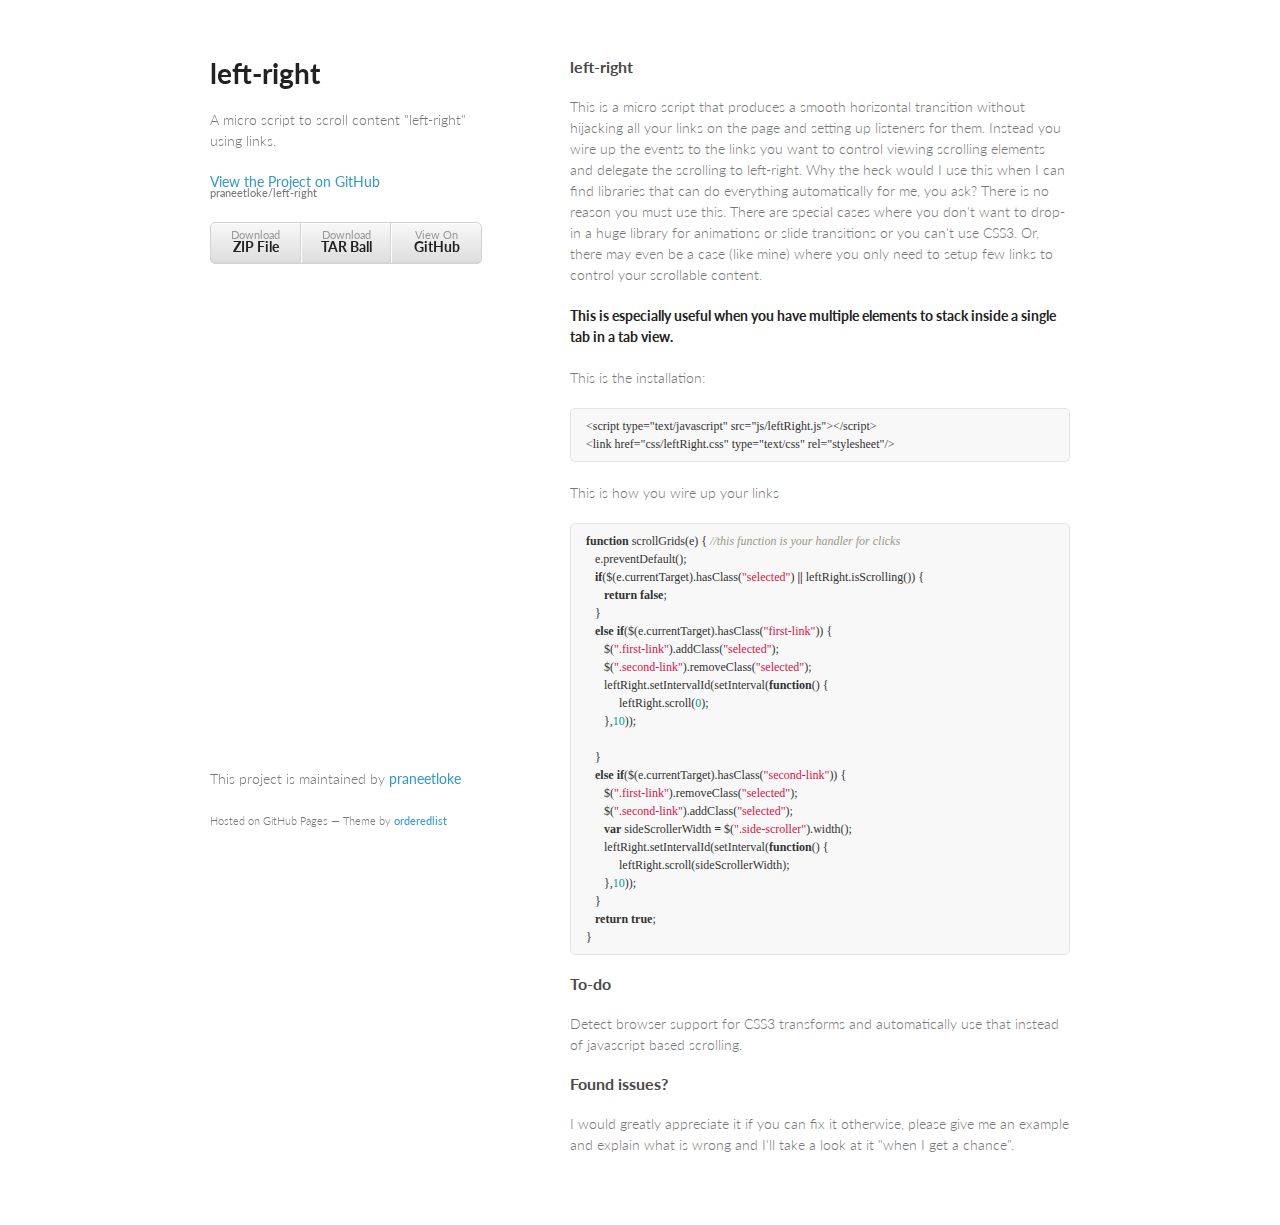
==== index.html @ 132b5b65 "Create gh-pages branch via GitHub" ====
<!doctype html>
<html>
  <head>
    <meta charset="utf-8">
    <meta http-equiv="X-UA-Compatible" content="chrome=1">
    <title>left-right by praneetloke</title>

    <link rel="stylesheet" href="stylesheets/styles.css">
    <link rel="stylesheet" href="stylesheets/pygment_trac.css">
    <meta name="viewport" content="width=device-width, initial-scale=1, user-scalable=no">
    <!--[if lt IE 9]>
    <script src="//html5shiv.googlecode.com/svn/trunk/html5.js"></script>
    <![endif]-->
  </head>
  <body>
    <div class="wrapper">
      <header>
        <h1>left-right</h1>
        <p>A micro script to scroll content &quot;left-right&quot; using links.</p>

        <p class="view"><a href="https://github.com/praneetloke/left-right">View the Project on GitHub <small>praneetloke/left-right</small></a></p>


        <ul>
          <li><a href="https://github.com/praneetloke/left-right/zipball/master">Download <strong>ZIP File</strong></a></li>
          <li><a href="https://github.com/praneetloke/left-right/tarball/master">Download <strong>TAR Ball</strong></a></li>
          <li><a href="https://github.com/praneetloke/left-right">View On <strong>GitHub</strong></a></li>
        </ul>
      </header>
      <section>
        <h3>left-right</h3>

<p>This is a micro script that produces a smooth horizontal transition without hijacking all your links on the page and setting up listeners for them. Instead you wire up the events to the links you want to control viewing scrolling elements and delegate the scrolling to left-right. Why the heck would I use this when I can find libraries that can do everything automatically for me, you ask? There is no reason you must use this. There are special cases where you don't want to drop-in a huge library for animations or slide transitions or you can't use CSS3. Or, there may even be a case (like mine) where you only need to setup few links to control your scrollable content. </p>

<p><strong>This is especially useful when you have multiple elements to stack inside a single tab in a tab view.</strong></p>

<p>This is the installation:</p>

<pre><code>&lt;script type="text/javascript" src="js/leftRight.js"&gt;&lt;/script&gt;
&lt;link href="css/leftRight.css" type="text/css" rel="stylesheet"/&gt;
</code></pre>

<p>This is how you wire up your links</p>

<div class="highlight"><pre><span class="kd">function</span> <span class="nx">scrollGrids</span><span class="p">(</span><span class="nx">e</span><span class="p">)</span> <span class="p">{</span> <span class="c1">//this function is your handler for clicks</span>
   <span class="nx">e</span><span class="p">.</span><span class="nx">preventDefault</span><span class="p">();</span>
   <span class="k">if</span><span class="p">(</span><span class="nx">$</span><span class="p">(</span><span class="nx">e</span><span class="p">.</span><span class="nx">currentTarget</span><span class="p">).</span><span class="nx">hasClass</span><span class="p">(</span><span class="s2">"selected"</span><span class="p">)</span> <span class="o">||</span> <span class="nx">leftRight</span><span class="p">.</span><span class="nx">isScrolling</span><span class="p">())</span> <span class="p">{</span>
      <span class="k">return</span> <span class="kc">false</span><span class="p">;</span>
   <span class="p">}</span>
   <span class="k">else</span> <span class="k">if</span><span class="p">(</span><span class="nx">$</span><span class="p">(</span><span class="nx">e</span><span class="p">.</span><span class="nx">currentTarget</span><span class="p">).</span><span class="nx">hasClass</span><span class="p">(</span><span class="s2">"first-link"</span><span class="p">))</span> <span class="p">{</span>
      <span class="nx">$</span><span class="p">(</span><span class="s2">".first-link"</span><span class="p">).</span><span class="nx">addClass</span><span class="p">(</span><span class="s2">"selected"</span><span class="p">);</span>
      <span class="nx">$</span><span class="p">(</span><span class="s2">".second-link"</span><span class="p">).</span><span class="nx">removeClass</span><span class="p">(</span><span class="s2">"selected"</span><span class="p">);</span>
      <span class="nx">leftRight</span><span class="p">.</span><span class="nx">setIntervalId</span><span class="p">(</span><span class="nx">setInterval</span><span class="p">(</span><span class="kd">function</span><span class="p">()</span> <span class="p">{</span>
           <span class="nx">leftRight</span><span class="p">.</span><span class="nx">scroll</span><span class="p">(</span><span class="mi">0</span><span class="p">);</span>
      <span class="p">},</span><span class="mi">10</span><span class="p">));</span>

   <span class="p">}</span>
   <span class="k">else</span> <span class="k">if</span><span class="p">(</span><span class="nx">$</span><span class="p">(</span><span class="nx">e</span><span class="p">.</span><span class="nx">currentTarget</span><span class="p">).</span><span class="nx">hasClass</span><span class="p">(</span><span class="s2">"second-link"</span><span class="p">))</span> <span class="p">{</span>
      <span class="nx">$</span><span class="p">(</span><span class="s2">".first-link"</span><span class="p">).</span><span class="nx">removeClass</span><span class="p">(</span><span class="s2">"selected"</span><span class="p">);</span>
      <span class="nx">$</span><span class="p">(</span><span class="s2">".second-link"</span><span class="p">).</span><span class="nx">addClass</span><span class="p">(</span><span class="s2">"selected"</span><span class="p">);</span>
      <span class="kd">var</span> <span class="nx">sideScrollerWidth</span> <span class="o">=</span> <span class="nx">$</span><span class="p">(</span><span class="s2">".side-scroller"</span><span class="p">).</span><span class="nx">width</span><span class="p">();</span>
      <span class="nx">leftRight</span><span class="p">.</span><span class="nx">setIntervalId</span><span class="p">(</span><span class="nx">setInterval</span><span class="p">(</span><span class="kd">function</span><span class="p">()</span> <span class="p">{</span>
           <span class="nx">leftRight</span><span class="p">.</span><span class="nx">scroll</span><span class="p">(</span><span class="nx">sideScrollerWidth</span><span class="p">);</span>
      <span class="p">},</span><span class="mi">10</span><span class="p">));</span>
   <span class="p">}</span>
   <span class="k">return</span> <span class="kc">true</span><span class="p">;</span>
<span class="p">}</span>
</pre></div>

<h3>To-do</h3>

<p>Detect browser support for CSS3 transforms and automatically use that instead of javascript based scrolling.</p>

<h3>Found issues?</h3>

<p>I would greatly appreciate it if you can fix it otherwise, please give me an example and explain what is wrong and I'll take a look at it "when I get a chance".</p>
      </section>
      <footer>
        <p>This project is maintained by <a href="https://github.com/praneetloke">praneetloke</a></p>
        <p><small>Hosted on GitHub Pages &mdash; Theme by <a href="https://github.com/orderedlist">orderedlist</a></small></p>
      </footer>
    </div>
    <script src="javascripts/scale.fix.js"></script>
    
  </body>
</html>
---- stylesheets/styles.css ----
@import url(https://fonts.googleapis.com/css?family=Lato:300italic,700italic,300,700);

body {
  padding:50px;
  font:14px/1.5 Lato, "Helvetica Neue", Helvetica, Arial, sans-serif;
  color:#777;
  font-weight:300;
}

h1, h2, h3, h4, h5, h6 {
  color:#222;
  margin:0 0 20px;
}

p, ul, ol, table, pre, dl {
  margin:0 0 20px;
}

h1, h2, h3 {
  line-height:1.1;
}

h1 {
  font-size:28px;
}

h2 {
  color:#393939;
}

h3, h4, h5, h6 {
  color:#494949;
}

a {
  color:#39c;
  font-weight:400;
  text-decoration:none;
}

a small {
  font-size:11px;
  color:#777;
  margin-top:-0.6em;
  display:block;
}

.wrapper {
  width:860px;
  margin:0 auto;
}

blockquote {
  border-left:1px solid #e5e5e5;
  margin:0;
  padding:0 0 0 20px;
  font-style:italic;
}

code, pre {
  font-family:Monaco, Bitstream Vera Sans Mono, Lucida Console, Terminal;
  color:#333;
  font-size:12px;
}

pre {
  padding:8px 15px;
  background: #f8f8f8;  
  border-radius:5px;
  border:1px solid #e5e5e5;
  overflow-x: auto;
}

table {
  width:100%;
  border-collapse:collapse;
}

th, td {
  text-align:left;
  padding:5px 10px;
  border-bottom:1px solid #e5e5e5;
}

dt {
  color:#444;
  font-weight:700;
}

th {
  color:#444;
}

img {
  max-width:100%;
}

header {
  width:270px;
  float:left;
  position:fixed;
}

header ul {
  list-style:none;
  height:40px;
  
  padding:0;
  
  background: #eee;
  background: -moz-linear-gradient(top, #f8f8f8 0%, #dddddd 100%);
  background: -webkit-gradient(linear, left top, left bottom, color-stop(0%,#f8f8f8), color-stop(100%,#dddddd));
  background: -webkit-linear-gradient(top, #f8f8f8 0%,#dddddd 100%);
  background: -o-linear-gradient(top, #f8f8f8 0%,#dddddd 100%);
  background: -ms-linear-gradient(top, #f8f8f8 0%,#dddddd 100%);
  background: linear-gradient(top, #f8f8f8 0%,#dddddd 100%);
  
  border-radius:5px;
  border:1px solid #d2d2d2;
  box-shadow:inset #fff 0 1px 0, inset rgba(0,0,0,0.03) 0 -1px 0;
  width:270px;
}

header li {
  width:89px;
  float:left;
  border-right:1px solid #d2d2d2;
  height:40px;
}

header ul a {
  line-height:1;
  font-size:11px;
  color:#999;
  display:block;
  text-align:center;
  padding-top:6px;
  height:40px;
}

strong {
  color:#222;
  font-weight:700;
}

header ul li + li {
  width:88px;
  border-left:1px solid #fff;
}

header ul li + li + li {
  border-right:none;
  width:89px;
}

header ul a strong {
  font-size:14px;
  display:block;
  color:#222;
}

section {
  width:500px;
  float:right;
  padding-bottom:50px;
}

small {
  font-size:11px;
}

hr {
  border:0;
  background:#e5e5e5;
  height:1px;
  margin:0 0 20px;
}

footer {
  width:270px;
  float:left;
  position:fixed;
  bottom:50px;
}

@media print, screen and (max-width: 960px) {
  
  div.wrapper {
    width:auto;
    margin:0;
  }
  
  header, section, footer {
    float:none;
    position:static;
    width:auto;
  }
  
  header {
    padding-right:320px;
  }
  
  section {
    border:1px solid #e5e5e5;
    border-width:1px 0;
    padding:20px 0;
    margin:0 0 20px;
  }
  
  header a small {
    display:inline;
  }
  
  header ul {
    position:absolute;
    right:50px;
    top:52px;
  }
}

@media print, screen and (max-width: 720px) {
  body {
    word-wrap:break-word;
  }
  
  header {
    padding:0;
  }
  
  header ul, header p.view {
    position:static;
  }
  
  pre, code {
    word-wrap:normal;
  }
}

@media print, screen and (max-width: 480px) {
  body {
    padding:15px;
  }
  
  header ul {
    display:none;
  }
}

@media print {
  body {
    padding:0.4in;
    font-size:12pt;
    color:#444;
  }
}
---- stylesheets/pygment_trac.css ----
.highlight  { background: #ffffff; }
.highlight .c { color: #999988; font-style: italic } /* Comment */
.highlight .err { color: #a61717; background-color: #e3d2d2 } /* Error */
.highlight .k { font-weight: bold } /* Keyword */
.highlight .o { font-weight: bold } /* Operator */
.highlight .cm { color: #999988; font-style: italic } /* Comment.Multiline */
.highlight .cp { color: #999999; font-weight: bold } /* Comment.Preproc */
.highlight .c1 { color: #999988; font-style: italic } /* Comment.Single */
.highlight .cs { color: #999999; font-weight: bold; font-style: italic } /* Comment.Special */
.highlight .gd { color: #000000; background-color: #ffdddd } /* Generic.Deleted */
.highlight .gd .x { color: #000000; background-color: #ffaaaa } /* Generic.Deleted.Specific */
.highlight .ge { font-style: italic } /* Generic.Emph */
.highlight .gr { color: #aa0000 } /* Generic.Error */
.highlight .gh { color: #999999 } /* Generic.Heading */
.highlight .gi { color: #000000; background-color: #ddffdd } /* Generic.Inserted */
.highlight .gi .x { color: #000000; background-color: #aaffaa } /* Generic.Inserted.Specific */
.highlight .go { color: #888888 } /* Generic.Output */
.highlight .gp { color: #555555 } /* Generic.Prompt */
.highlight .gs { font-weight: bold } /* Generic.Strong */
.highlight .gu { color: #800080; font-weight: bold; } /* Generic.Subheading */
.highlight .gt { color: #aa0000 } /* Generic.Traceback */
.highlight .kc { font-weight: bold } /* Keyword.Constant */
.highlight .kd { font-weight: bold } /* Keyword.Declaration */
.highlight .kn { font-weight: bold } /* Keyword.Namespace */
.highlight .kp { font-weight: bold } /* Keyword.Pseudo */
.highlight .kr { font-weight: bold } /* Keyword.Reserved */
.highlight .kt { color: #445588; font-weight: bold } /* Keyword.Type */
.highlight .m { color: #009999 } /* Literal.Number */
.highlight .s { color: #d14 } /* Literal.String */
.highlight .na { color: #008080 } /* Name.Attribute */
.highlight .nb { color: #0086B3 } /* Name.Builtin */
.highlight .nc { color: #445588; font-weight: bold } /* Name.Class */
.highlight .no { color: #008080 } /* Name.Constant */
.highlight .ni { color: #800080 } /* Name.Entity */
.highlight .ne { color: #990000; font-weight: bold } /* Name.Exception */
.highlight .nf { color: #990000; font-weight: bold } /* Name.Function */
.highlight .nn { color: #555555 } /* Name.Namespace */
.highlight .nt { color: #000080 } /* Name.Tag */
.highlight .nv { color: #008080 } /* Name.Variable */
.highlight .ow { font-weight: bold } /* Operator.Word */
.highlight .w { color: #bbbbbb } /* Text.Whitespace */
.highlight .mf { color: #009999 } /* Literal.Number.Float */
.highlight .mh { color: #009999 } /* Literal.Number.Hex */
.highlight .mi { color: #009999 } /* Literal.Number.Integer */
.highlight .mo { color: #009999 } /* Literal.Number.Oct */
.highlight .sb { color: #d14 } /* Literal.String.Backtick */
.highlight .sc { color: #d14 } /* Literal.String.Char */
.highlight .sd { color: #d14 } /* Literal.String.Doc */
.highlight .s2 { color: #d14 } /* Literal.String.Double */
.highlight .se { color: #d14 } /* Literal.String.Escape */
.highlight .sh { color: #d14 } /* Literal.String.Heredoc */
.highlight .si { color: #d14 } /* Literal.String.Interpol */
.highlight .sx { color: #d14 } /* Literal.String.Other */
.highlight .sr { color: #009926 } /* Literal.String.Regex */
.highlight .s1 { color: #d14 } /* Literal.String.Single */
.highlight .ss { color: #990073 } /* Literal.String.Symbol */
.highlight .bp { color: #999999 } /* Name.Builtin.Pseudo */
.highlight .vc { color: #008080 } /* Name.Variable.Class */
.highlight .vg { color: #008080 } /* Name.Variable.Global */
.highlight .vi { color: #008080 } /* Name.Variable.Instance */
.highlight .il { color: #009999 } /* Literal.Number.Integer.Long */

.type-csharp .highlight .k { color: #0000FF }
.type-csharp .highlight .kt { color: #0000FF }
.type-csharp .highlight .nf { color: #000000; font-weight: normal }
.type-csharp .highlight .nc { color: #2B91AF }
.type-csharp .highlight .nn { color: #000000 }
.type-csharp .highlight .s { color: #A31515 }
.type-csharp .highlight .sc { color: #A31515 }
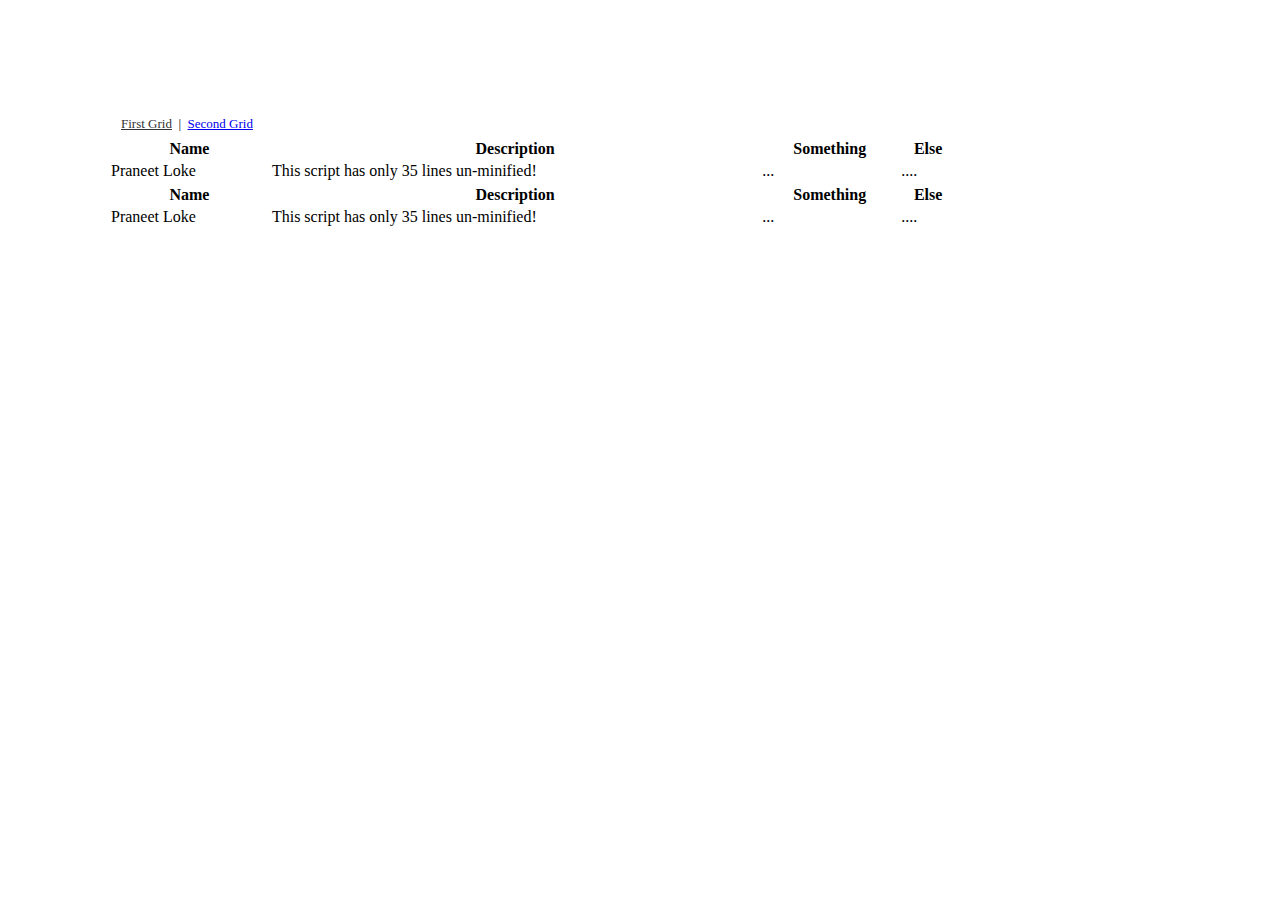
==== commit dbdbf084: "Changed filename" ====
--- a/index.html
+++ b/index.html
@@ -1,86 +1,115 @@
-<!doctype html>
-<html>
-  <head>
-    <meta charset="utf-8">
-    <meta http-equiv="X-UA-Compatible" content="chrome=1">
-    <title>left-right by praneetloke</title>
-
-    <link rel="stylesheet" href="stylesheets/styles.css">
-    <link rel="stylesheet" href="stylesheets/pygment_trac.css">
-    <meta name="viewport" content="width=device-width, initial-scale=1, user-scalable=no">
-    <!--[if lt IE 9]>
-    <script src="//html5shiv.googlecode.com/svn/trunk/html5.js"></script>
-    <![endif]-->
-  </head>
-  <body>
-    <div class="wrapper">
-      <header>
-        <h1>left-right</h1>
-        <p>A micro script to scroll content &quot;left-right&quot; using links.</p>
-
-        <p class="view"><a href="https://github.com/praneetloke/left-right">View the Project on GitHub <small>praneetloke/left-right</small></a></p>
-
-
-        <ul>
-          <li><a href="https://github.com/praneetloke/left-right/zipball/master">Download <strong>ZIP File</strong></a></li>
-          <li><a href="https://github.com/praneetloke/left-right/tarball/master">Download <strong>TAR Ball</strong></a></li>
-          <li><a href="https://github.com/praneetloke/left-right">View On <strong>GitHub</strong></a></li>
-        </ul>
-      </header>
-      <section>
-        <h3>left-right</h3>
-
-<p>This is a micro script that produces a smooth horizontal transition without hijacking all your links on the page and setting up listeners for them. Instead you wire up the events to the links you want to control viewing scrolling elements and delegate the scrolling to left-right. Why the heck would I use this when I can find libraries that can do everything automatically for me, you ask? There is no reason you must use this. There are special cases where you don't want to drop-in a huge library for animations or slide transitions or you can't use CSS3. Or, there may even be a case (like mine) where you only need to setup few links to control your scrollable content. </p>
-
-<p><strong>This is especially useful when you have multiple elements to stack inside a single tab in a tab view.</strong></p>
-
-<p>This is the installation:</p>
-
-<pre><code>&lt;script type="text/javascript" src="js/leftRight.js"&gt;&lt;/script&gt;
-&lt;link href="css/leftRight.css" type="text/css" rel="stylesheet"/&gt;
-</code></pre>
-
-<p>This is how you wire up your links</p>
-
-<div class="highlight"><pre><span class="kd">function</span> <span class="nx">scrollGrids</span><span class="p">(</span><span class="nx">e</span><span class="p">)</span> <span class="p">{</span> <span class="c1">//this function is your handler for clicks</span>
-   <span class="nx">e</span><span class="p">.</span><span class="nx">preventDefault</span><span class="p">();</span>
-   <span class="k">if</span><span class="p">(</span><span class="nx">$</span><span class="p">(</span><span class="nx">e</span><span class="p">.</span><span class="nx">currentTarget</span><span class="p">).</span><span class="nx">hasClass</span><span class="p">(</span><span class="s2">"selected"</span><span class="p">)</span> <span class="o">||</span> <span class="nx">leftRight</span><span class="p">.</span><span class="nx">isScrolling</span><span class="p">())</span> <span class="p">{</span>
-      <span class="k">return</span> <span class="kc">false</span><span class="p">;</span>
-   <span class="p">}</span>
-   <span class="k">else</span> <span class="k">if</span><span class="p">(</span><span class="nx">$</span><span class="p">(</span><span class="nx">e</span><span class="p">.</span><span class="nx">currentTarget</span><span class="p">).</span><span class="nx">hasClass</span><span class="p">(</span><span class="s2">"first-link"</span><span class="p">))</span> <span class="p">{</span>
-      <span class="nx">$</span><span class="p">(</span><span class="s2">".first-link"</span><span class="p">).</span><span class="nx">addClass</span><span class="p">(</span><span class="s2">"selected"</span><span class="p">);</span>
-      <span class="nx">$</span><span class="p">(</span><span class="s2">".second-link"</span><span class="p">).</span><span class="nx">removeClass</span><span class="p">(</span><span class="s2">"selected"</span><span class="p">);</span>
-      <span class="nx">leftRight</span><span class="p">.</span><span class="nx">setIntervalId</span><span class="p">(</span><span class="nx">setInterval</span><span class="p">(</span><span class="kd">function</span><span class="p">()</span> <span class="p">{</span>
-           <span class="nx">leftRight</span><span class="p">.</span><span class="nx">scroll</span><span class="p">(</span><span class="mi">0</span><span class="p">);</span>
-      <span class="p">},</span><span class="mi">10</span><span class="p">));</span>
-
-   <span class="p">}</span>
-   <span class="k">else</span> <span class="k">if</span><span class="p">(</span><span class="nx">$</span><span class="p">(</span><span class="nx">e</span><span class="p">.</span><span class="nx">currentTarget</span><span class="p">).</span><span class="nx">hasClass</span><span class="p">(</span><span class="s2">"second-link"</span><span class="p">))</span> <span class="p">{</span>
-      <span class="nx">$</span><span class="p">(</span><span class="s2">".first-link"</span><span class="p">).</span><span class="nx">removeClass</span><span class="p">(</span><span class="s2">"selected"</span><span class="p">);</span>
-      <span class="nx">$</span><span class="p">(</span><span class="s2">".second-link"</span><span class="p">).</span><span class="nx">addClass</span><span class="p">(</span><span class="s2">"selected"</span><span class="p">);</span>
-      <span class="kd">var</span> <span class="nx">sideScrollerWidth</span> <span class="o">=</span> <span class="nx">$</span><span class="p">(</span><span class="s2">".side-scroller"</span><span class="p">).</span><span class="nx">width</span><span class="p">();</span>
-      <span class="nx">leftRight</span><span class="p">.</span><span class="nx">setIntervalId</span><span class="p">(</span><span class="nx">setInterval</span><span class="p">(</span><span class="kd">function</span><span class="p">()</span> <span class="p">{</span>
-           <span class="nx">leftRight</span><span class="p">.</span><span class="nx">scroll</span><span class="p">(</span><span class="nx">sideScrollerWidth</span><span class="p">);</span>
-      <span class="p">},</span><span class="mi">10</span><span class="p">));</span>
-   <span class="p">}</span>
-   <span class="k">return</span> <span class="kc">true</span><span class="p">;</span>
-<span class="p">}</span>
-</pre></div>
-
-<h3>To-do</h3>
-
-<p>Detect browser support for CSS3 transforms and automatically use that instead of javascript based scrolling.</p>
-
-<h3>Found issues?</h3>
-
-<p>I would greatly appreciate it if you can fix it otherwise, please give me an example and explain what is wrong and I'll take a look at it "when I get a chance".</p>
-      </section>
-      <footer>
-        <p>This project is maintained by <a href="https://github.com/praneetloke">praneetloke</a></p>
-        <p><small>Hosted on GitHub Pages &mdash; Theme by <a href="https://github.com/orderedlist">orderedlist</a></small></p>
-      </footer>
-    </div>
-    <script src="javascripts/scale.fix.js"></script>
-    
-  </body>
+<html>
+    <head>
+        <title>left-right</title>
+        <script type="text/javascript" src="js/zepto.min.js"></script>
+        <script type="text/javascript" src="js/leftRight.js"></script>
+        <script type="text/javascript">
+            
+            function onLoad() {
+                leftRight.setScroller($('.side-scroller').get(0));//set this to null if you manually want to set the scroller
+                $(".first-link").bind("click", scrollGrids);
+                $(".second-link").bind("click", scrollGrids);
+            }
+            
+            function scrollGrids(e) {
+                e.preventDefault();
+                if($(e.currentTarget).hasClass("selected") || leftRight.isScrolling()) {
+                    return false;
+                }
+                else if($(e.currentTarget).hasClass("first-link")) {
+                    $(".first-link").addClass("selected");
+                    $(".second-link").removeClass("selected");
+                    leftRight.setIntervalId(setInterval(function() {
+                        leftRight.scroll(0);
+                    },10));
+                    
+                }
+                else if($(e.currentTarget).hasClass("second-link")) {
+                    $(".first-link").removeClass("selected");
+                    $(".second-link").addClass("selected");
+                    var sideScrollerWidth = $(".side-scroller").width();
+                    leftRight.setIntervalId(setInterval(function() {
+                        leftRight.scroll(sideScrollerWidth);
+                    },10));
+                }
+                return true;
+            }
+            
+        </script>
+        <link href="css/bootstrap.min.css" type="text/css" rel="stylesheet"/>
+        <link href="css/leftRight.css" type="text/css" rel="stylesheet"/>
+        <style type="text/css">
+            #first-grid,
+            #second-grid {
+                float: left;
+                display: inline-block;
+                width: 873px;
+                padding-top: 0;
+            }
+            
+            .links {
+                padding-left: 13px;
+                padding-top: 8px;
+                padding-bottom: 5px;
+                font-size: 13px;
+            }
+            
+            .first-link.selected,
+            .second-link.selected {
+                color: #333;
+                cursor: default;
+            }
+        </style>
+    </head>
+    <body onload="onLoad()">
+        <div style="width: 900px;height:400px; padding: 100px;">
+            <div class="links">
+                <a href="first-grid" class="first-link selected">First Grid</a>&nbsp;&nbsp;|&nbsp;&nbsp;<a href="second-grid" class="second-link">Second Grid</a>
+            </div>
+            <div class="side-scroller">
+                <div class="side-scroll-wrapper">
+                    <div id="first-grid">
+                        <table class="table-bordered" style="width:850px">
+                            <thead>
+                                <tr>
+                                    <th>Name</th>
+                                    <th>Description</th>
+                                    <th>Something</th>
+                                    <th>Else</th>
+                                </tr>
+                            </thead>
+                            <tbody>
+                                <tr>
+                                    <td>Praneet Loke</td>
+                                    <td>This script has only 35 lines un-minified!</td>
+                                    <td>...</td>
+                                    <td>....</td>
+                                </tr>
+                            </tbody>
+                        </table>
+                    </div>
+                    <div id="second-grid">
+                        <table class="table-bordered" style="width:850px">
+                            <thead>
+                                <tr>
+                                    <th>Name</th>
+                                    <th>Description</th>
+                                    <th>Something</th>
+                                    <th>Else</th>
+                                </tr>
+                            </thead>
+                            <tbody>
+                                <tr>
+                                    <td>Praneet Loke</td>
+                                    <td>This script has only 35 lines un-minified!</td>
+                                    <td>...</td>
+                                    <td>....</td>
+                                </tr>
+                            </tbody>
+                        </table>
+                    </div>
+                </div>
+            </div>
+        </div>
+    </body>
 </html>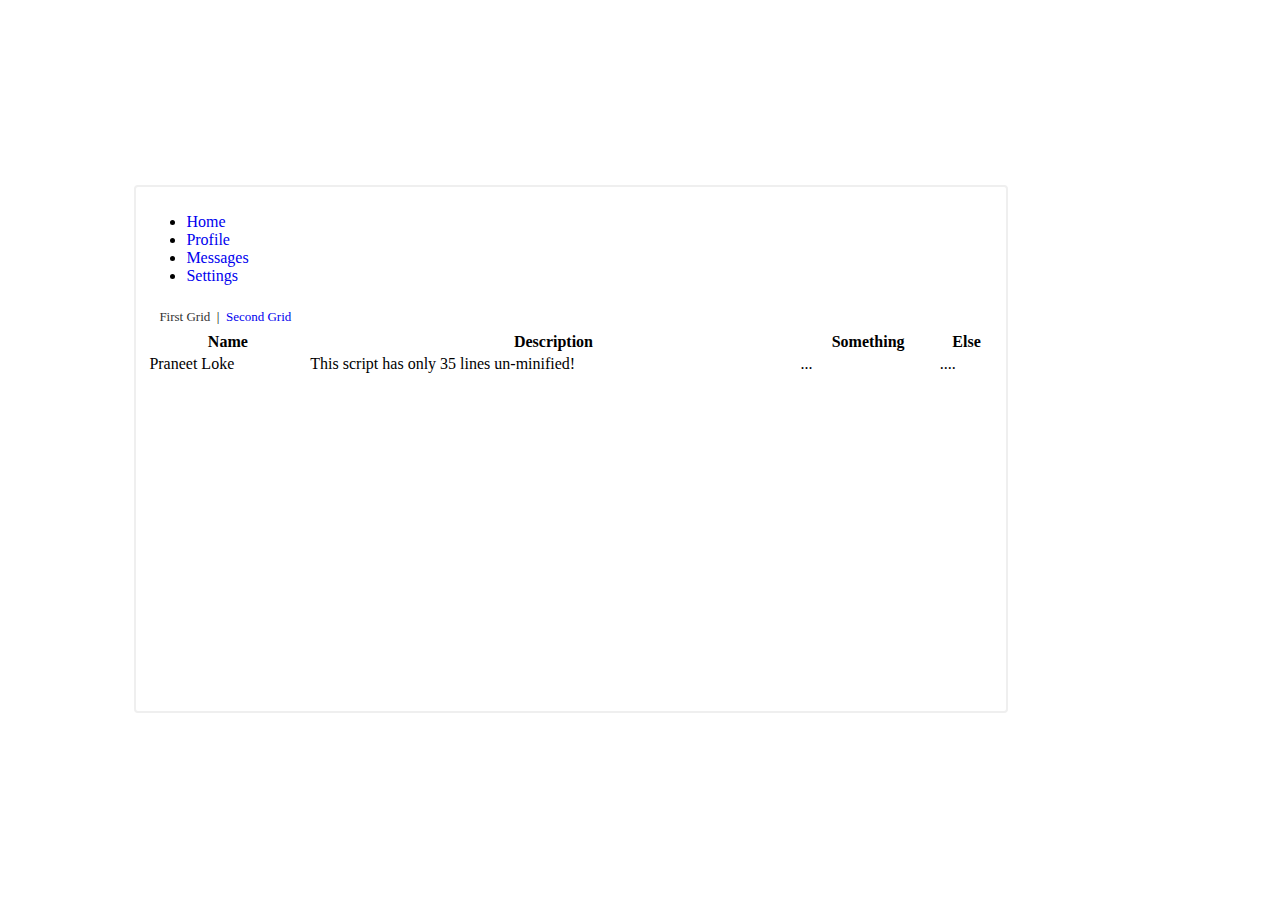
==== commit 854d4819: "Updated example" ====
--- a/index.html
+++ b/index.html
@@ -1,115 +1,139 @@
-<html>
-    <head>
-        <title>left-right</title>
-        <script type="text/javascript" src="js/zepto.min.js"></script>
-        <script type="text/javascript" src="js/leftRight.js"></script>
-        <script type="text/javascript">
-            
-            function onLoad() {
-                leftRight.setScroller($('.side-scroller').get(0));//set this to null if you manually want to set the scroller
-                $(".first-link").bind("click", scrollGrids);
-                $(".second-link").bind("click", scrollGrids);
-            }
-            
-            function scrollGrids(e) {
-                e.preventDefault();
-                if($(e.currentTarget).hasClass("selected") || leftRight.isScrolling()) {
-                    return false;
-                }
-                else if($(e.currentTarget).hasClass("first-link")) {
-                    $(".first-link").addClass("selected");
-                    $(".second-link").removeClass("selected");
-                    leftRight.setIntervalId(setInterval(function() {
-                        leftRight.scroll(0);
-                    },10));
-                    
-                }
-                else if($(e.currentTarget).hasClass("second-link")) {
-                    $(".first-link").removeClass("selected");
-                    $(".second-link").addClass("selected");
-                    var sideScrollerWidth = $(".side-scroller").width();
-                    leftRight.setIntervalId(setInterval(function() {
-                        leftRight.scroll(sideScrollerWidth);
-                    },10));
-                }
-                return true;
-            }
-            
-        </script>
-        <link href="css/bootstrap.min.css" type="text/css" rel="stylesheet"/>
-        <link href="css/leftRight.css" type="text/css" rel="stylesheet"/>
-        <style type="text/css">
-            #first-grid,
-            #second-grid {
-                float: left;
-                display: inline-block;
-                width: 873px;
-                padding-top: 0;
-            }
-            
-            .links {
-                padding-left: 13px;
-                padding-top: 8px;
-                padding-bottom: 5px;
-                font-size: 13px;
-            }
-            
-            .first-link.selected,
-            .second-link.selected {
-                color: #333;
-                cursor: default;
-            }
-        </style>
-    </head>
-    <body onload="onLoad()">
-        <div style="width: 900px;height:400px; padding: 100px;">
-            <div class="links">
-                <a href="first-grid" class="first-link selected">First Grid</a>&nbsp;&nbsp;|&nbsp;&nbsp;<a href="second-grid" class="second-link">Second Grid</a>
-            </div>
-            <div class="side-scroller">
-                <div class="side-scroll-wrapper">
-                    <div id="first-grid">
-                        <table class="table-bordered" style="width:850px">
-                            <thead>
-                                <tr>
-                                    <th>Name</th>
-                                    <th>Description</th>
-                                    <th>Something</th>
-                                    <th>Else</th>
-                                </tr>
-                            </thead>
-                            <tbody>
-                                <tr>
-                                    <td>Praneet Loke</td>
-                                    <td>This script has only 35 lines un-minified!</td>
-                                    <td>...</td>
-                                    <td>....</td>
-                                </tr>
-                            </tbody>
-                        </table>
-                    </div>
-                    <div id="second-grid">
-                        <table class="table-bordered" style="width:850px">
-                            <thead>
-                                <tr>
-                                    <th>Name</th>
-                                    <th>Description</th>
-                                    <th>Something</th>
-                                    <th>Else</th>
-                                </tr>
-                            </thead>
-                            <tbody>
-                                <tr>
-                                    <td>Praneet Loke</td>
-                                    <td>This script has only 35 lines un-minified!</td>
-                                    <td>...</td>
-                                    <td>....</td>
-                                </tr>
-                            </tbody>
-                        </table>
-                    </div>
-                </div>
-            </div>
-        </div>
-    </body>
+<html>
+    <head>
+        <title>left-right</title>
+        <script type="text/javascript" src="js/jquery-1.8.2.min.js"></script>
+        <script type="text/javascript" src="js/bootstrap.min.js"></script>
+        <script type="text/javascript" src="js/leftRight.js"></script>
+        <script type="text/javascript">
+            
+            function onLoad() {
+		        //you don't need to do this onload. You can do these whenever you want but obviously before you use scroll() in leftRight..
+                leftRight.setScroller($('.side-scroller').get(0));
+                $(".first-link").bind("click", scrollGrids);
+                $(".second-link").bind("click", scrollGrids);
+            }
+            
+            function scrollGrids(e) {
+				e.returnValue = false;
+                if(e.preventDefault) {
+					e.preventDefault(); 
+				}
+                if($(e.currentTarget).hasClass("selected") || leftRight.isScrolling()) {
+                    return false;
+                }
+                else if($(e.currentTarget).hasClass("first-link")) {
+                    $(".first-link").addClass("selected");
+                    $(".second-link").removeClass("selected");
+                    leftRight.setIntervalId(setInterval(function() {
+                        leftRight.scroll(0);
+                    },10));
+                    
+                }
+                else if($(e.currentTarget).hasClass("second-link")) {
+                    $(".first-link").removeClass("selected");
+                    $(".second-link").addClass("selected");
+                    var sideScrollerWidth = $(".side-scroller").width();
+                    leftRight.setIntervalId(setInterval(function() {
+                        leftRight.scroll(sideScrollerWidth);
+                    },10));
+                }
+                return true;
+            }
+            
+        </script>
+        <link href="css/bootstrap.min.css" type="text/css" rel="stylesheet"/>
+        <link href="css/leftRight.css" type="text/css" rel="stylesheet"/>
+        <style type="text/css">
+            .tabs {
+                width: 850px;
+                position: relative;
+                top: 20%;
+                left: 10%;
+                -webkit-border-radius: 4px;
+                border: 2px solid #efefef;
+                padding: 10px;
+            }
+            #first-grid,
+            #second-grid {
+                float: left;
+                display: inline-block;
+                width: 860px;
+                padding-top: 0;
+            }
+            
+            .links {
+                padding-left: 13px;
+                padding-top: 8px;
+                padding-bottom: 5px;
+                font-size: 13px;
+            }
+            
+            .first-link.selected,
+            .second-link.selected {
+                color: #333;
+                cursor: default;
+            }
+        </style>
+    </head>
+    <body onload="onLoad()">
+        <div class="tabs">
+            <ul class="nav nav-tabs">
+              <li class="active"><a href="#home" data-toggle="tab">Home</a></li>
+              <li><a href="#home" data-toggle="tab">Profile</a></li>
+              <li><a href="#home" data-toggle="tab">Messages</a></li>
+              <li><a href="#home" data-toggle="tab">Settings</a></li>
+            </ul>
+            <div class="tab-content" style="width: 900px;height:400px;">
+                <div class="tab-pane fade in active" id="home" style="width: 900px;height:400px;">
+                    <div class="links">
+                        <a href="first-grid" class="first-link selected">First Grid</a>&nbsp;&nbsp;|&nbsp;&nbsp;<a href="second-grid" class="second-link">Second Grid</a>
+                    </div>
+                    <div class="side-scroller">
+                        <div class="side-scroll-wrapper">
+                            <div id="first-grid">
+                                <table class="table-bordered" style="width:850px">
+                                    <thead>
+                                        <tr>
+                                            <th>Name</th>
+                                            <th>Description</th>
+                                            <th>Something</th>
+                                            <th>Else</th>
+                                        </tr>
+                                    </thead>
+                                    <tbody>
+                                        <tr>
+                                            <td>Praneet Loke</td>
+                                            <td>This script has only 35 lines un-minified!</td>
+                                            <td>...</td>
+                                            <td>....</td>
+                                        </tr>
+                                    </tbody>
+                                </table>
+                            </div>
+                            <div id="second-grid">
+                                <table class="table-bordered" style="width:850px">
+                                    <thead>
+                                        <tr>
+                                            <th>Name</th>
+                                            <th>Description</th>
+                                            <th>Something</th>
+                                            <th>Else</th>
+                                        </tr>
+                                    </thead>
+                                    <tbody>
+                                        <tr>
+                                            <td>Praneet Loke</td>
+                                            <td>This script has only 35 lines un-minified!</td>
+                                            <td>...</td>
+                                            <td>....</td>
+                                        </tr>
+                                    </tbody>
+                                </table>
+                            </div>
+                        </div>
+                    </div>
+                </div>
+            </div>
+        </div>
+    </body>
 </html>--- a/css/leftRight.css
+++ b/css/leftRight.css
@@ -0,0 +1,12 @@
+.side-scroller {
+    width: 860px;
+    overflow: hidden;
+}
+
+.side-scroll-wrapper {
+    width: 2000px;
+}
+
+a {
+    text-decoration: none;
+}